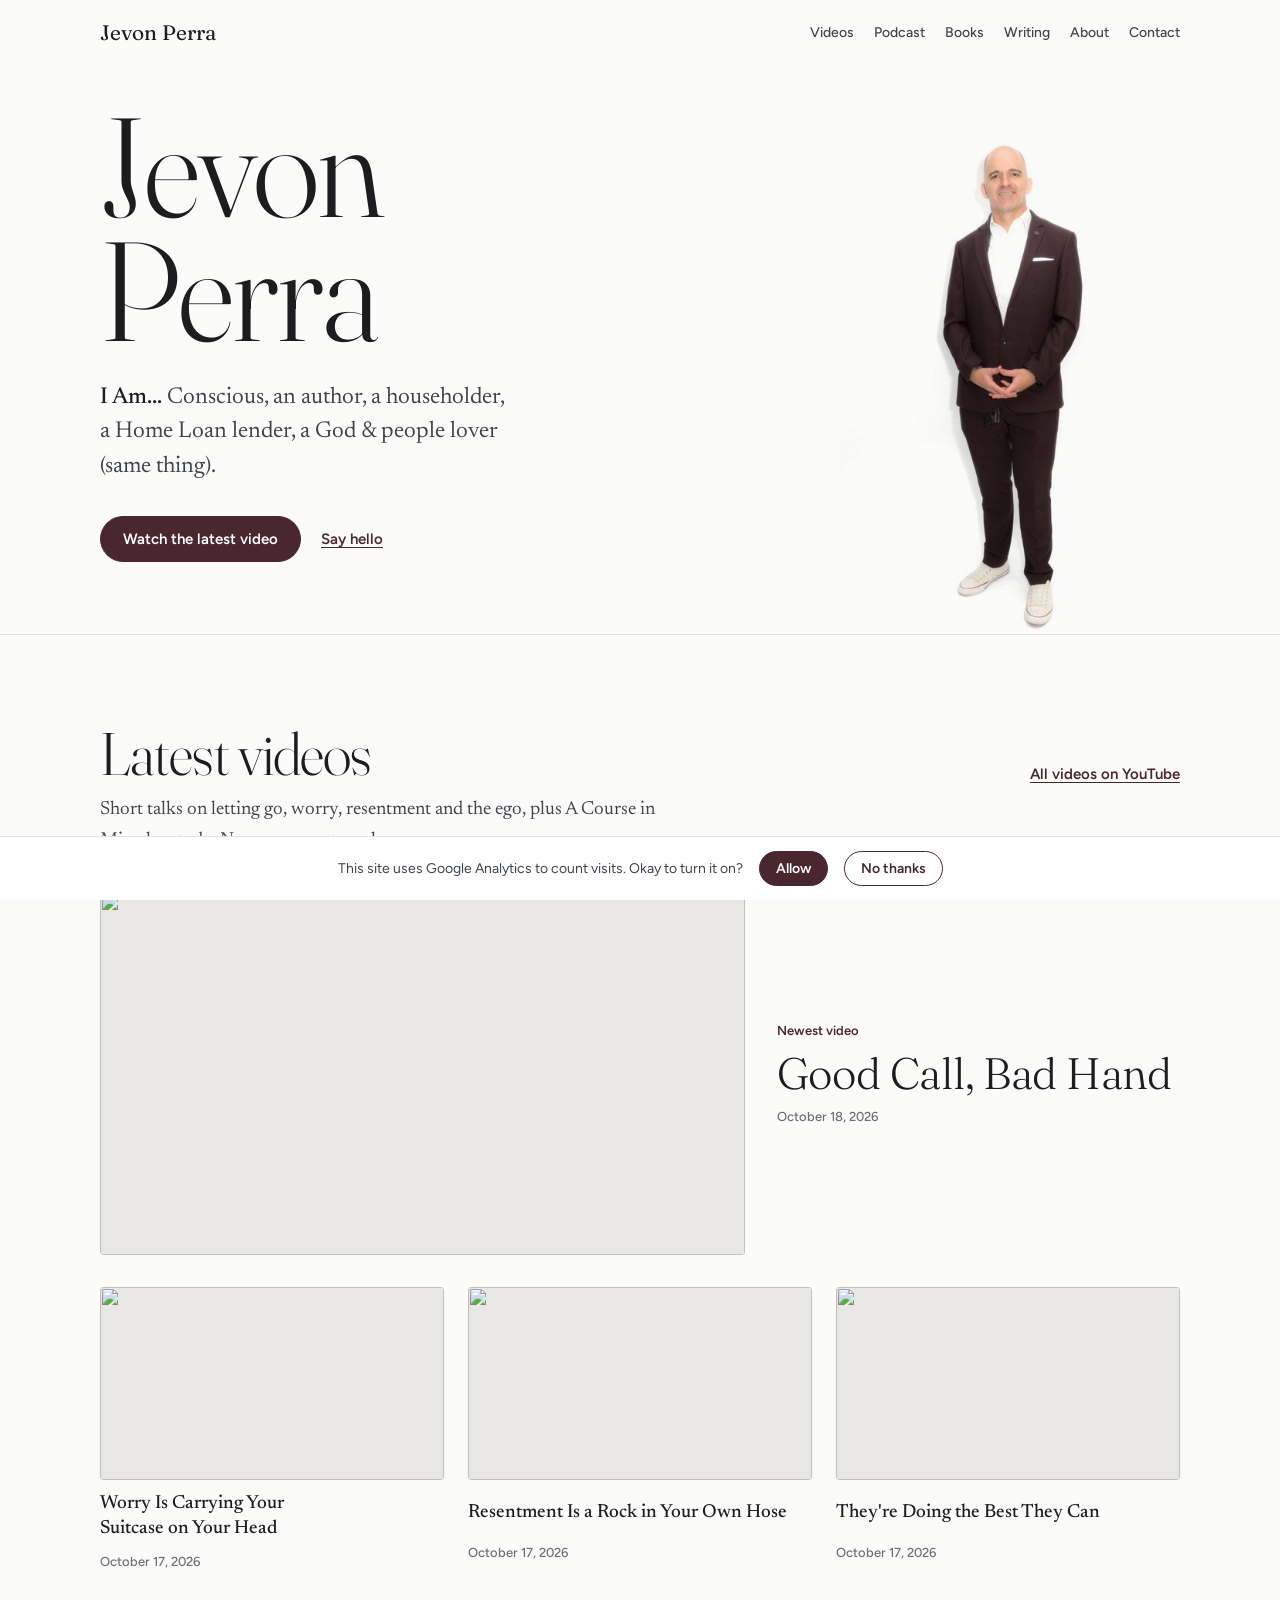
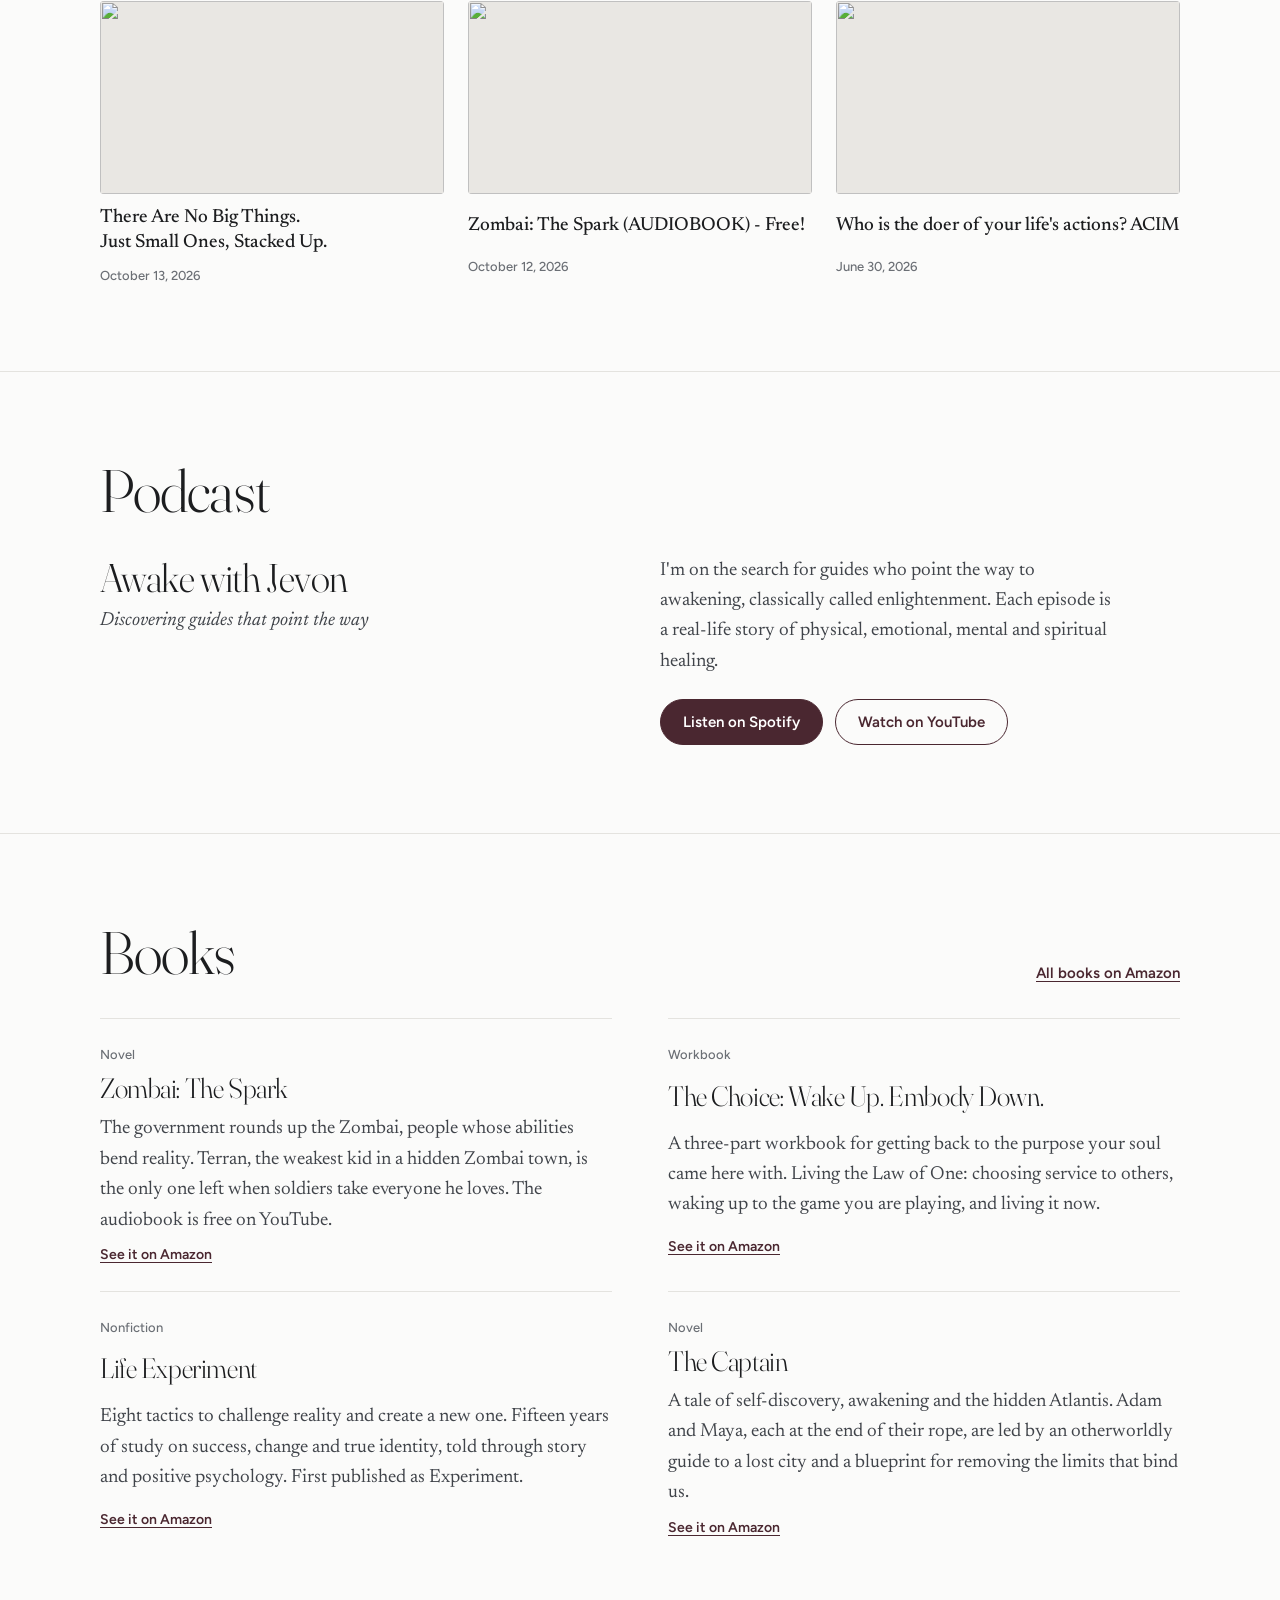
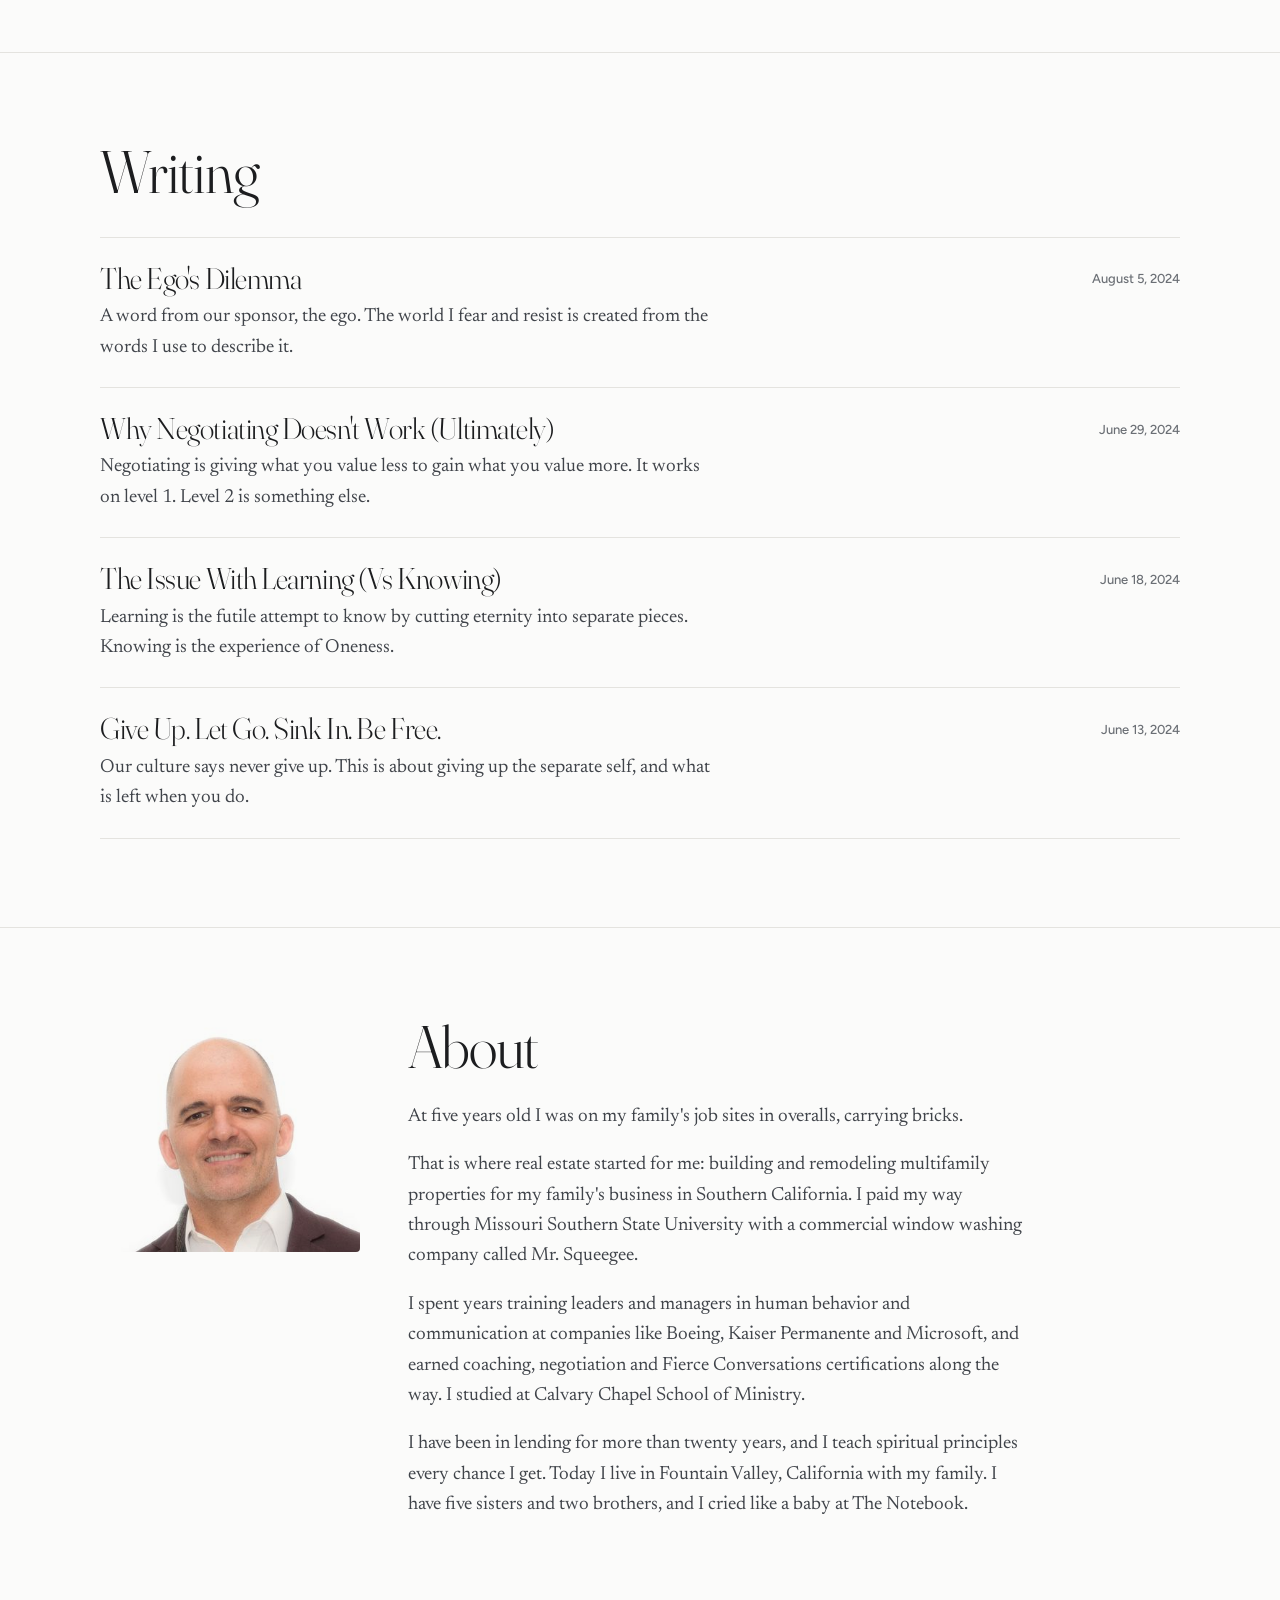
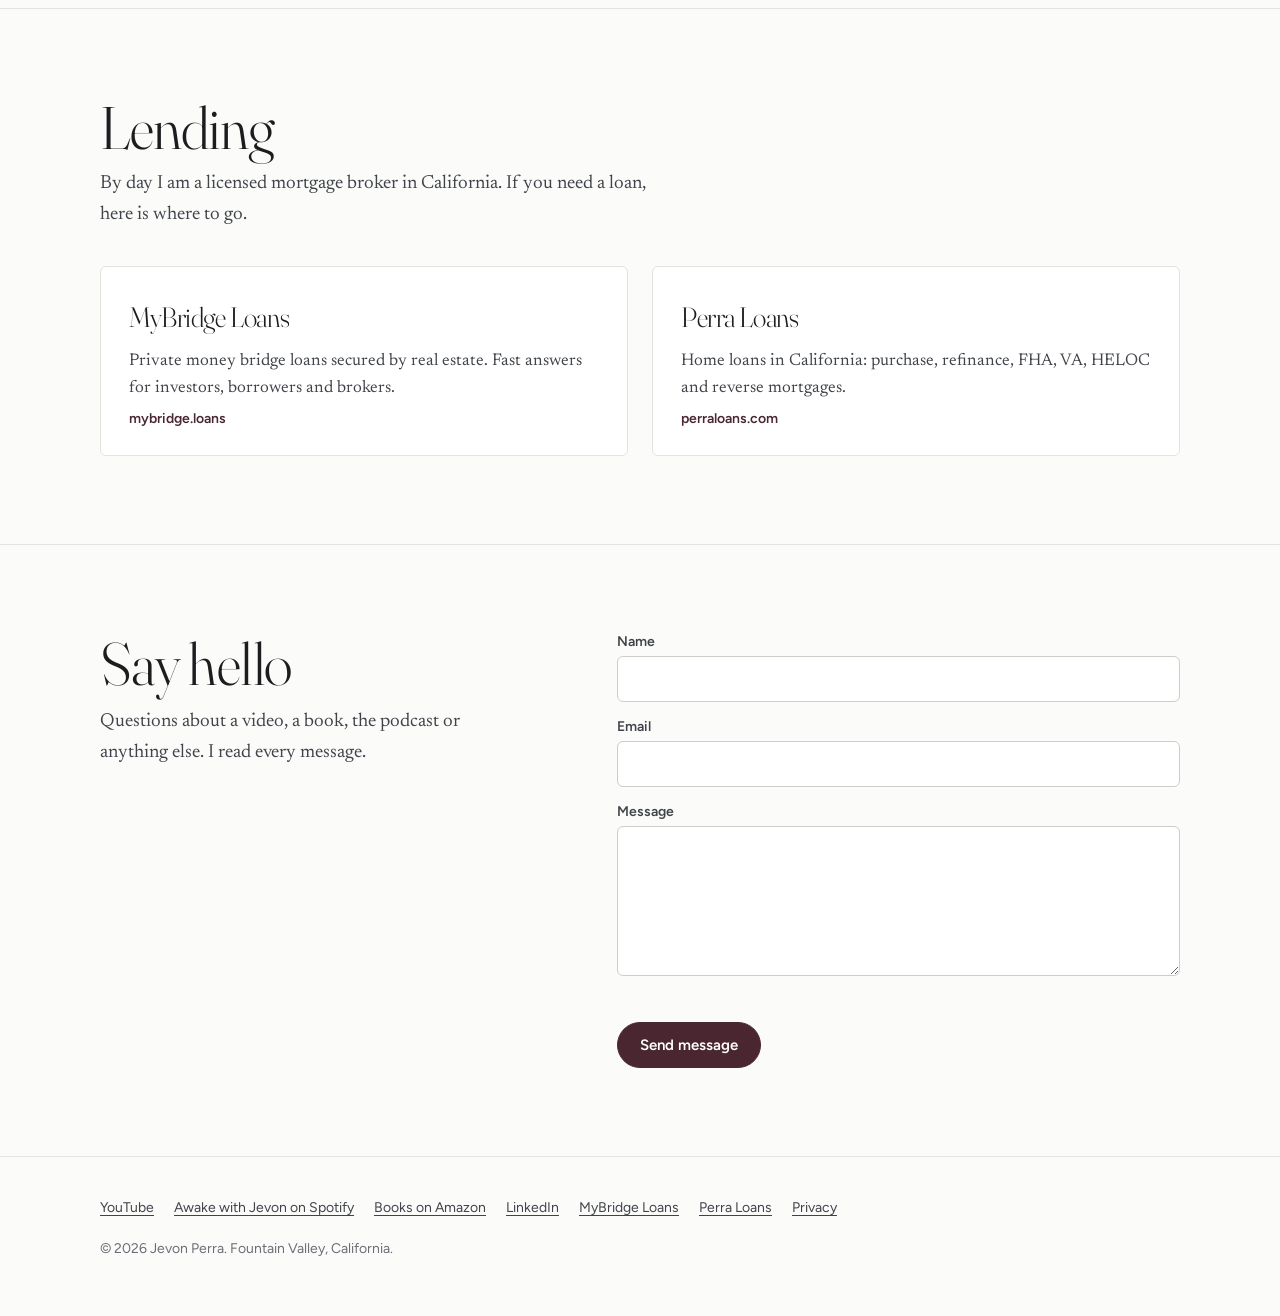
==== index.html @ 510ddf82 "Rebuild jevonperra.com as a static one-page site One page: hero, latest YouTube videos (live via /ap" ====
<!doctype html>
<html lang="en">
<head>
<meta charset="utf-8">
<meta name="viewport" content="width=device-width,initial-scale=1,viewport-fit=cover">
<title>Jevon Perra | Author, Podcast Host, Home Loan Lender</title>
<meta name="description" content="Jevon Perra writes and talks about waking up to who we really are. Videos, the Awake with Jevon podcast, four books, and his work as a home loan lender.">

<link rel="canonical" href="https://jevonperra.com/">
<link rel="icon" href="/favicon.ico" sizes="any">
<link rel="icon" href="/favicon-32.png" type="image/png" sizes="32x32">
<link rel="apple-touch-icon" href="/apple-touch-icon.png">
<meta name="theme-color" content="#fbfbfa">
<meta property="og:type" content="website">
<meta property="og:site_name" content="Jevon Perra">
<meta property="og:title" content="Jevon Perra | Author, Podcast Host, Home Loan Lender">
<meta property="og:description" content="Jevon Perra writes and talks about waking up to who we really are. Videos, the Awake with Jevon podcast, four books, and his work as a home loan lender.">
<meta property="og:url" content="https://jevonperra.com/">
<meta property="og:image" content="https://jevonperra.com/og.jpg">
<meta name="twitter:card" content="summary_large_image">
<link rel="preconnect" href="https://fonts.googleapis.com">
<link rel="preconnect" href="https://fonts.gstatic.com" crossorigin>
<link href="https://fonts.googleapis.com/css2?family=Fraunces:opsz,wght@9..144,300;9..144,400&family=Newsreader:ital,opsz,wght@0,6..72,400;0,6..72,500;1,6..72,400&family=Figtree:wght@500;600&display=swap" rel="stylesheet">
<link rel="stylesheet" href="/styles.css">
<script>
  window.dataLayer = window.dataLayer || [];
  function gtag(){dataLayer.push(arguments);}
  gtag('consent','default',{analytics_storage:'denied',ad_storage:'denied',ad_user_data:'denied',ad_personalization:'denied'});
  gtag('js', new Date());
  gtag('config', 'G-R00K8G8HHX', {anonymize_ip:true});
</script>
<script async src="https://www.googletagmanager.com/gtag/js?id=G-R00K8G8HHX"></script>
<script type="application/ld+json">{"@context": "https://schema.org", "@graph": [{"@type": "WebSite", "@id": "https://jevonperra.com/#site", "url": "https://jevonperra.com/", "name": "Jevon Perra", "publisher": {"@id": "https://jevonperra.com/#jevon"}}, {"@type": "ProfilePage", "@id": "https://jevonperra.com/#page", "url": "https://jevonperra.com/", "name": "Jevon Perra", "mainEntity": {"@id": "https://jevonperra.com/#jevon"}}, {"@type": "Person", "@id": "https://jevonperra.com/#jevon", "name": "Jevon Perra", "url": "https://jevonperra.com/", "image": "https://jevonperra.com/img/jevon-headshot-720.jpg", "description": "Author, host of the Awake with Jevon podcast, and California-licensed mortgage broker. Writes and talks about spiritual awakening, letting go and the ego.", "jobTitle": "Author, podcast host and mortgage broker", "worksFor": {"@type": "Organization", "name": "My Bridge Loans Corporation", "url": "https://mybridge.loans"}, "homeLocation": {"@type": "Place", "name": "Fountain Valley, California"}, "alumniOf": {"@type": "CollegeOrUniversity", "name": "Missouri Southern State University"}, "knowsAbout": ["spiritual awakening", "A Course in Miracles", "the Law of One", "letting go", "coaching", "real estate finance", "bridge loans", "home loans"], "sameAs": ["https://www.youtube.com/@jevonperra", "https://open.spotify.com/show/1TXFYxA3JNvPQcTYseowRd", "https://www.amazon.com/stores/Jevon-Perra/author/B081JSYY28", "https://www.linkedin.com/in/jevonperra/", "https://mybridge.loans/about.html", "https://perraloans.com"]}, {"@type": "PodcastSeries", "@id": "https://jevonperra.com/#podcast", "name": "Awake With Jevon: Discovering Guides That Point The Way", "url": "https://open.spotify.com/show/1TXFYxA3JNvPQcTYseowRd", "author": {"@id": "https://jevonperra.com/#jevon"}}, {"@type": "Book", "name": "Zombai: The Spark", "url": "https://www.amazon.com/dp/B0H8CGZXJ1", "author": {"@id": "https://jevonperra.com/#jevon"}}, {"@type": "Book", "name": "The Choice: Wake Up. Embody Down.", "url": "https://www.amazon.com/dp/B09MNZ5DJN", "author": {"@id": "https://jevonperra.com/#jevon"}}, {"@type": "Book", "name": "Life Experiment", "url": "https://www.amazon.com/dp/B083XKCTSR", "author": {"@id": "https://jevonperra.com/#jevon"}}, {"@type": "Book", "name": "The Captain", "url": "https://www.amazon.com/dp/B07ZRPS9VN", "author": {"@id": "https://jevonperra.com/#jevon"}}]}</script>
</head>
<body>
<header class="top" id="top">
  <div class="wrap">
    <a class="brand" href="/">Jevon Perra</a>
    <nav class="nav" aria-label="Sections">
      <a href="#videos">Videos</a><a href="#podcast">Podcast</a><a href="#books">Books</a><a href="#writing">Writing</a><a href="#about">About</a><a href="#contact">Contact</a>
    </nav>
  </div>
</header>
<main>
<section class="hero" aria-labelledby="name">
  <div class="wrap">
    <div class="hero-txt">
      <h1 id="name">Jevon<br>Perra</h1>
      <p class="iam"><strong>I Am...</strong> Conscious, an author, a householder, a Home Loan lender, a God &amp; people lover (same thing).</p>
      <div class="hero-cta">
        <a class="btn" href="#videos">Watch the latest video</a>
        <a class="textlink" href="#contact">Say hello</a>
      </div>
    </div>
    <div class="hero-photo">
      <img src="/img/jevon-full-440.jpg" srcset="/img/jevon-full-440.jpg 440w, /img/jevon-full-880.jpg 880w" sizes="(max-width:860px) 260px, 340px" width="440" height="659" alt="Jevon Perra standing in a dark suit and white sneakers" fetchpriority="high">
    </div>
  </div>
</section>

<section class="block" id="videos" aria-labelledby="videos-h">
  <div class="wrap">
    <div class="sec-head"><h2 id="videos-h">Latest videos</h2><a class="textlink" href="https://www.youtube.com/@jevonperra">All videos on YouTube</a>
      <p>Short talks on letting go, worry, resentment and the ego, plus A Course in Miracles study. New ones most weeks.</p></div>
    <div class="videos" id="video-list" data-channel="UCdS8jJ4EHFMjJmnh-S2mOag"><a class="video first" href="https://www.youtube.com/watch?v=vz1JToC9MCw"><div class="thumb"><img src="https://i.ytimg.com/vi/vz1JToC9MCw/hqdefault.jpg" alt="" loading="lazy" width="480" height="360"></div><div class="meta"><span class="label">Newest video</span><h3>Good Call, Bad Hand</h3><time datetime="2026-10-18">October 18, 2026</time></div></a><a class="video" href="https://www.youtube.com/watch?v=5WPIROZ3oNI"><div class="thumb"><img src="https://i.ytimg.com/vi/5WPIROZ3oNI/hqdefault.jpg" alt="" loading="lazy" width="480" height="360"></div><h3>Worry Is Carrying Your Suitcase on Your Head</h3><time datetime="2026-10-17">October 17, 2026</time></a><a class="video" href="https://www.youtube.com/watch?v=crK0d66ZFyg"><div class="thumb"><img src="https://i.ytimg.com/vi/crK0d66ZFyg/hqdefault.jpg" alt="" loading="lazy" width="480" height="360"></div><h3>Resentment Is a Rock in Your Own Hose</h3><time datetime="2026-10-17">October 17, 2026</time></a><a class="video" href="https://www.youtube.com/watch?v=e_Ico6B0Zfw"><div class="thumb"><img src="https://i.ytimg.com/vi/e_Ico6B0Zfw/hqdefault.jpg" alt="" loading="lazy" width="480" height="360"></div><h3>They&#x27;re Doing the Best They Can</h3><time datetime="2026-10-17">October 17, 2026</time></a><a class="video" href="https://www.youtube.com/watch?v=nPu1fvpAteE"><div class="thumb"><img src="https://i.ytimg.com/vi/nPu1fvpAteE/hqdefault.jpg" alt="" loading="lazy" width="480" height="360"></div><h3>There Are No Big Things. Just Small Ones, Stacked Up.</h3><time datetime="2026-10-13">October 13, 2026</time></a><a class="video" href="https://www.youtube.com/watch?v=DBi0ilft4QM"><div class="thumb"><img src="https://i.ytimg.com/vi/DBi0ilft4QM/hqdefault.jpg" alt="" loading="lazy" width="480" height="360"></div><h3>Zombai: The Spark (AUDIOBOOK) - Free!</h3><time datetime="2026-10-12">October 12, 2026</time></a><a class="video" href="https://www.youtube.com/watch?v=W0qZhF9NITc"><div class="thumb"><img src="https://i.ytimg.com/vi/W0qZhF9NITc/hqdefault.jpg" alt="" loading="lazy" width="480" height="360"></div><h3>Who is the doer of your life&#x27;s actions? ACIM</h3><time datetime="2026-06-30">June 30, 2026</time></a></div>
  </div>
</section>

<section class="block" id="podcast" aria-labelledby="podcast-h">
  <div class="wrap">
    <div class="sec-head"><h2 id="podcast-h">Podcast</h2></div>
    <div class="pod">
      <div><h3>Awake with Jevon</h3><p class="sub">Discovering guides that point the way</p></div>
      <div style="display:grid;gap:18px">
        <p class="desc">I'm on the search for guides who point the way to awakening, classically called enlightenment. Each episode is a real-life story of physical, emotional, mental and spiritual healing.</p>
        <div class="links"><a class="btn" href="https://open.spotify.com/show/1TXFYxA3JNvPQcTYseowRd">Listen on Spotify</a><a class="btn ghost" href="https://www.youtube.com/@jevonperra">Watch on YouTube</a></div>
      </div>
    </div>
  </div>
</section>

<section class="block" id="books" aria-labelledby="books-h">
  <div class="wrap">
    <div class="sec-head"><h2 id="books-h">Books</h2><a class="textlink" href="https://www.amazon.com/stores/Jevon-Perra/author/B081JSYY28/allbooks">All books on Amazon</a></div>
    <div class="books"><article class="book"><span class="kind">Novel</span><h3>Zombai: The Spark</h3><p>The government rounds up the Zombai, people whose abilities bend reality. Terran, the weakest kid in a hidden Zombai town, is the only one left when soldiers take everyone he loves. The audiobook is free on YouTube.</p><a href="https://www.amazon.com/dp/B0H8CGZXJ1">See it on Amazon</a></article><article class="book"><span class="kind">Workbook</span><h3>The Choice: Wake Up. Embody Down.</h3><p>A three-part workbook for getting back to the purpose your soul came here with. Living the Law of One: choosing service to others, waking up to the game you are playing, and living it now.</p><a href="https://www.amazon.com/dp/B09MNZ5DJN">See it on Amazon</a></article><article class="book"><span class="kind">Nonfiction</span><h3>Life Experiment</h3><p>Eight tactics to challenge reality and create a new one. Fifteen years of study on success, change and true identity, told through story and positive psychology. First published as Experiment.</p><a href="https://www.amazon.com/dp/B083XKCTSR">See it on Amazon</a></article><article class="book"><span class="kind">Novel</span><h3>The Captain</h3><p>A tale of self-discovery, awakening and the hidden Atlantis. Adam and Maya, each at the end of their rope, are led by an otherworldly guide to a lost city and a blueprint for removing the limits that bind us.</p><a href="https://www.amazon.com/dp/B07ZRPS9VN">See it on Amazon</a></article></div>
  </div>
</section>

<section class="block" id="writing" aria-labelledby="writing-h">
  <div class="wrap">
    <div class="sec-head"><h2 id="writing-h">Writing</h2></div>
    <div class="essays"><a class="essay" href="/the-egos-dilemma/"><h3>The Ego&#x27;s Dilemma</h3><time datetime="2024-08-05">August 5, 2024</time><p>A word from our sponsor, the ego. The world I fear and resist is created from the words I use to describe it.</p></a><a class="essay" href="/why-negotiating-doesnt-work-ultimately/"><h3>Why Negotiating Doesn&#x27;t Work (Ultimately)</h3><time datetime="2024-06-29">June 29, 2024</time><p>Negotiating is giving what you value less to gain what you value more. It works on level 1. Level 2 is something else.</p></a><a class="essay" href="/the-issue-with-learning-vs-knowing/"><h3>The Issue With Learning (Vs Knowing)</h3><time datetime="2024-06-18">June 18, 2024</time><p>Learning is the futile attempt to know by cutting eternity into separate pieces. Knowing is the experience of Oneness.</p></a><a class="essay" href="/give-up-let-go-sink-in-be-free/"><h3>Give Up. Let Go. Sink In. Be Free.</h3><time datetime="2024-06-13">June 13, 2024</time><p>Our culture says never give up. This is about giving up the separate self, and what is left when you do.</p></a></div>
  </div>
</section>

<section class="block" id="about" aria-labelledby="about-h">
  <div class="wrap about">
    <img src="/img/jevon-headshot-360.jpg" srcset="/img/jevon-headshot-360.jpg 360w, /img/jevon-headshot-720.jpg 720w" sizes="260px" width="360" height="327" alt="Jevon Perra headshot" loading="lazy">
    <div class="copy">
      <h2 id="about-h" style="font-size:clamp(38px,5vw,60px);line-height:1;margin-bottom:8px">About</h2>
      <p>At five years old I was on my family's job sites in overalls, carrying bricks.</p>
      <p>That is where real estate started for me: building and remodeling multifamily properties for my family's business in Southern California. I paid my way through Missouri Southern State University with a commercial window washing company called Mr. Squeegee.</p>
      <p>I spent years training leaders and managers in human behavior and communication at companies like Boeing, Kaiser Permanente and Microsoft, and earned coaching, negotiation and Fierce Conversations certifications along the way. I studied at Calvary Chapel School of Ministry.</p>
      <p>I have been in lending for more than twenty years, and I teach spiritual principles every chance I get. Today I live in Fountain Valley, California with my family. I have five sisters and two brothers, and I cried like a baby at The Notebook.</p>
    </div>
  </div>
</section>

<section class="block" id="lending" aria-labelledby="lending-h">
  <div class="wrap">
    <div class="sec-head"><h2 id="lending-h">Lending</h2><p>By day I am a licensed mortgage broker in California. If you need a loan, here is where to go.</p></div>
    <div class="lend">
      <a href="https://mybridge.loans"><h3>MyBridge Loans</h3><p>Private money bridge loans secured by real estate. Fast answers for investors, borrowers and brokers.</p><span>mybridge.loans</span></a>
      <a href="https://perraloans.com"><h3>Perra Loans</h3><p>Home loans in California: purchase, refinance, FHA, VA, HELOC and reverse mortgages.</p><span>perraloans.com</span></a>
    </div>
  </div>
</section>

<section class="block" id="contact" aria-labelledby="contact-h">
  <div class="wrap contact">
    <div class="copy"><h2 id="contact-h" style="font-size:clamp(38px,5vw,60px);line-height:1">Say hello</h2>
      <p>Questions about a video, a book, the podcast or anything else. I read every message.</p></div>
    <form id="contact-form" novalidate>
      <label for="c-name">Name<input id="c-name" name="name" autocomplete="name" required></label>
      <label for="c-email">Email<input id="c-email" name="email" type="email" autocomplete="email" required></label>
      <label for="c-msg">Message<textarea id="c-msg" name="message" required></textarea></label>
      <div class="hp" aria-hidden="true"><label for="c-bot">Leave this empty<input id="c-bot" name="botcheck" tabindex="-1" autocomplete="off"></label></div>
      <p class="form-error" id="form-error" role="alert"></p>
      <div><button class="btn" type="submit">Send message</button></div>
    </form>
  </div>
</section>
</main>
<footer class="foot">
  <div class="wrap">
    <nav aria-label="Elsewhere">
      <a href="https://www.youtube.com/@jevonperra" rel="me">YouTube</a><a href="https://open.spotify.com/show/1TXFYxA3JNvPQcTYseowRd" rel="me">Awake with Jevon on Spotify</a><a href="https://www.amazon.com/stores/Jevon-Perra/author/B081JSYY28/allbooks" rel="me">Books on Amazon</a><a href="https://www.linkedin.com/in/jevonperra/" rel="me">LinkedIn</a><a href="https://mybridge.loans">MyBridge Loans</a><a href="https://perraloans.com">Perra Loans</a><a href="/privacy.html">Privacy</a>
    </nav>
    <p>&copy; 2026 Jevon Perra. Fountain Valley, California.</p>
  </div>
</footer>
<div class="consent" id="consent" hidden>
  <span>This site uses Google Analytics to count visits. Okay to turn it on?</span>
  <button class="btn" type="button" id="consent-yes">Allow</button>
  <button class="btn ghost" type="button" id="consent-no">No thanks</button>
</div>
<script src="/main.js" defer></script>
</body>
</html>
---- styles.css ----
/* jevonperra.com — "Open white": the full-length photo sits on the same white it was shot on.
   One light serif for display, a reading serif for text, a plain sans for controls. */
:root{
  --paper:#fbfbfa;
  --ink:#1c1d1f;
  --ink-2:#40444a;
  --muted:#6b6f75;
  --line:#e4e3df;
  --wine:#4a2730;
  --wine-soft:#f3ecee;
  --display:"Fraunces", Georgia, "Times New Roman", serif;
  --text:"Newsreader", Georgia, "Times New Roman", serif;
  --ui:"Figtree", system-ui, -apple-system, "Segoe UI", sans-serif;
  color-scheme:light;
}
*{box-sizing:border-box}
html{scroll-behavior:smooth;-webkit-text-size-adjust:100%}
@media (prefers-reduced-motion:reduce){html{scroll-behavior:auto}}
body{margin:0;background:var(--paper);color:var(--ink);font:400 19px/1.6 var(--text)}
img{max-width:100%;height:auto;display:block}
a{color:var(--wine);text-underline-offset:3px;text-decoration-thickness:1px}
a:hover{text-decoration-thickness:2px}
:focus-visible{outline:2px solid var(--wine);outline-offset:3px;border-radius:2px}
h1,h2,h3{font-family:var(--display);font-weight:300;letter-spacing:-.015em;text-wrap:balance;margin:0;font-variation-settings:"opsz" 144}
p{margin:0}
.wrap{max-width:1120px;margin:0 auto;padding-left:max(20px,env(safe-area-inset-left,0px));padding-right:max(20px,env(safe-area-inset-right,0px))}
.narrow{max-width:720px}

/* header */
.top{position:sticky;top:0;z-index:20;background:color-mix(in srgb,var(--paper) 92%,transparent);backdrop-filter:saturate(1.2) blur(8px);-webkit-backdrop-filter:blur(8px);border-bottom:1px solid transparent}
.top.scrolled{border-bottom-color:var(--line)}
.top .wrap{display:flex;align-items:center;justify-content:space-between;gap:16px;min-height:64px}
.brand{font:400 21px var(--display);color:var(--ink);text-decoration:none;white-space:nowrap}
.nav{display:flex;gap:4px 20px;flex-wrap:wrap;justify-content:flex-end;font:500 14px var(--ui)}
.nav a{color:var(--ink-2);text-decoration:none;padding:6px 0}
.nav a:hover{color:var(--wine)}

/* hero */
.hero .wrap{display:grid;grid-template-columns:minmax(0,1fr) 340px;gap:40px;align-items:end;padding-block:40px 0}
.hero-txt{padding-bottom:72px}
.hero h1{font-size:clamp(64px,11vw,148px);line-height:.88}
.iam{margin-top:28px;max-width:32ch;font-size:clamp(20px,2.2vw,23px);line-height:1.5;color:var(--ink-2)}
.iam strong{font-weight:500;color:var(--ink)}
.hero-cta{display:flex;flex-wrap:wrap;gap:12px 20px;align-items:center;margin-top:32px}
.btn{display:inline-flex;align-items:center;gap:8px;font:600 15px var(--ui);text-decoration:none;padding:13px 22px;border-radius:999px;background:var(--wine);color:#fff;border:1px solid var(--wine);cursor:pointer}
.btn:hover{background:#3a1e26}
.btn.ghost{background:transparent;color:var(--wine)}
.btn.ghost:hover{background:var(--wine-soft)}
.textlink{font:600 15px var(--ui)}
.hero-photo{align-self:end}
.hero-photo img{width:100%;height:auto;mix-blend-mode:multiply}

/* sections */
section.block{padding-block:88px;border-top:1px solid var(--line)}
.sec-head{display:grid;grid-template-columns:minmax(0,1fr) auto;gap:12px 24px;align-items:end;margin-bottom:36px}
.sec-head h2{font-size:clamp(38px,5vw,60px);line-height:1}
.sec-head p{grid-column:1/-1;max-width:58ch;color:var(--ink-2)}
.sec-head .textlink{white-space:nowrap}

/* videos */
.videos{display:grid;grid-template-columns:repeat(3,minmax(0,1fr));gap:32px 24px}
.video{display:grid;gap:12px;text-decoration:none;color:var(--ink);min-width:0}
.video .thumb{aspect-ratio:16/9;max-width:100%;border-radius:4px;overflow:hidden;background:#e9e7e3}
.video .thumb img{width:100%;height:100%;object-fit:cover}
.video h3{font:500 19px/1.3 var(--text);letter-spacing:0}
.video time{font:500 13px var(--ui);color:var(--muted)}
.video:hover h3{color:var(--wine)}
.video.first{grid-column:1/-1;grid-template-columns:minmax(0,1.6fr) minmax(0,1fr);gap:32px;align-items:center}
.video.first h3{font:300 clamp(30px,3.6vw,44px)/1.08 var(--display);letter-spacing:-.01em}
.video.first .meta{display:grid;gap:12px}
.video.first .label{font:600 13px var(--ui);color:var(--wine)}

/* podcast */
.pod{display:grid;grid-template-columns:minmax(0,1fr) minmax(0,1fr);gap:40px;align-items:start}
.pod h3{font-size:clamp(30px,3.4vw,40px);line-height:1.1}
.pod .sub{margin-top:6px;font-style:italic;color:var(--ink-2)}
.pod p.desc{color:var(--ink-2);max-width:46ch}
.pod .links{display:flex;flex-wrap:wrap;gap:12px;margin-top:4px}

/* books */
.books{display:grid;grid-template-columns:repeat(2,minmax(0,1fr));gap:0 56px}
.book{padding-block:28px;border-top:1px solid var(--line);display:grid;gap:10px;min-width:0}
.book h3{font-size:28px;line-height:1.15}
.book .kind{font:500 13px var(--ui);color:var(--muted)}
.book p{color:var(--ink-2)}
.book a{font:600 14px var(--ui)}

/* writing */
.essays{display:grid;gap:0;border-bottom:1px solid var(--line)}
.essay{display:grid;grid-template-columns:minmax(0,1fr) auto;gap:6px 24px;padding-block:24px;border-top:1px solid var(--line);text-decoration:none;color:var(--ink)}
.essay h3{font-size:clamp(24px,2.6vw,30px);line-height:1.15}
.essay p{grid-column:1;color:var(--ink-2);max-width:62ch}
.essay time{grid-column:2;grid-row:1;font:500 13px var(--ui);color:var(--muted);white-space:nowrap;align-self:center}
.essay:hover h3{color:var(--wine)}

/* about */
.about{display:grid;grid-template-columns:260px minmax(0,1fr);gap:48px;align-items:start}
.about img{border-radius:4px;mix-blend-mode:multiply}
.about .copy{display:grid;gap:18px;max-width:62ch}
.about .copy p{color:var(--ink-2)}
.about .copy p:first-child{font-size:22px;color:var(--ink)}

/* lending */
.lend{display:grid;grid-template-columns:repeat(2,minmax(0,1fr));gap:24px}
.lend a{display:grid;gap:8px;padding:28px;border:1px solid var(--line);border-radius:6px;text-decoration:none;color:var(--ink);background:#fff}
.lend a:hover{border-color:var(--wine)}
.lend h3{font-size:28px}
.lend p{color:var(--ink-2);font-size:17px}
.lend span{font:600 14px var(--ui);color:var(--wine)}

/* contact */
.contact{display:grid;grid-template-columns:minmax(0,1fr) minmax(0,1.2fr);gap:48px;align-items:start}
.contact .copy p{color:var(--ink-2);max-width:40ch;margin-top:14px}
form{display:grid;gap:16px}
label{display:grid;gap:6px;font:600 14px var(--ui);color:var(--ink-2)}
input,textarea{font:400 17px var(--ui);color:var(--ink);background:#fff;border:1px solid #cfcdc8;border-radius:6px;padding:12px 14px;width:100%}
textarea{min-height:150px;resize:vertical}
input:focus,textarea:focus{outline:2px solid var(--wine);outline-offset:0;border-color:var(--wine)}
.hp{position:absolute;left:-9999px;width:1px;height:1px;overflow:hidden}
.form-error{font:500 14px var(--ui);color:#a3242f;min-height:1em}
.form-out{display:grid;gap:10px;font:400 15px var(--ui);color:var(--ink-2)}
.form-out pre{white-space:pre-wrap;background:#fff;border:1px solid var(--line);padding:12px;border-radius:6px;font:400 14px/1.5 var(--ui)}

/* footer */
.foot{border-top:1px solid var(--line);padding-block:40px 56px;font:400 14px/1.6 var(--ui);color:var(--muted)}
.foot .wrap{display:grid;gap:18px}
.foot nav{display:flex;flex-wrap:wrap;gap:8px 20px}
.foot a{color:var(--ink-2)}

/* article pages */
.article{padding-block:56px 96px}
.article .back{font:600 14px var(--ui)}
.article h1{font-size:clamp(40px,6vw,68px);line-height:1.02;margin:24px 0 12px}
.article .date{font:500 14px var(--ui);color:var(--muted);margin-bottom:40px}
.article .body{display:grid;gap:1.1em;font-size:20px;line-height:1.7}
.article .body h2{font-size:30px;margin-top:.8em}
.article .body blockquote{margin:0;padding-left:20px;border-left:2px solid var(--wine);font-style:italic}
.article .body ul,.article .body ol{margin:0;padding-left:1.2em}
.article .end{margin-top:56px;padding-top:28px;border-top:1px solid var(--line);display:grid;gap:12px}

/* consent */
.consent{position:fixed;left:0;right:0;bottom:0;z-index:30;background:#fff;border-top:1px solid var(--line);padding:14px max(20px,env(safe-area-inset-right,0px)) calc(14px + env(safe-area-inset-bottom,0px)) max(20px,env(safe-area-inset-left,0px));display:flex;flex-wrap:wrap;gap:10px 16px;align-items:center;justify-content:center;font:400 14px var(--ui);color:var(--ink-2)}
.consent[hidden]{display:none}
.consent .btn{padding:8px 16px;font-size:14px}

@media (max-width:860px){
  .hero .wrap{grid-template-columns:1fr;gap:8px}
  .hero-txt{padding-bottom:16px}
  .hero-photo{max-width:260px;justify-self:center}
  .videos{grid-template-columns:repeat(2,minmax(0,1fr))}
  .video.first{grid-template-columns:1fr;gap:14px}
  .pod,.contact,.about{grid-template-columns:1fr;gap:28px}
  .about img{max-width:220px}
  .books{grid-template-columns:1fr}
  section.block{padding-block:64px}
}
@media (max-width:560px){
  body{font-size:18px}
  .top .wrap{flex-direction:column;align-items:flex-start;gap:0;padding-block:10px}
  .nav{justify-content:flex-start;gap:2px 16px}
  .videos{grid-template-columns:1fr}
  .video:nth-child(n+5){display:none}
  .lend{grid-template-columns:1fr}
  .sec-head{grid-template-columns:1fr}
  .essay{grid-template-columns:1fr}.essay time{grid-column:1;grid-row:auto}
}
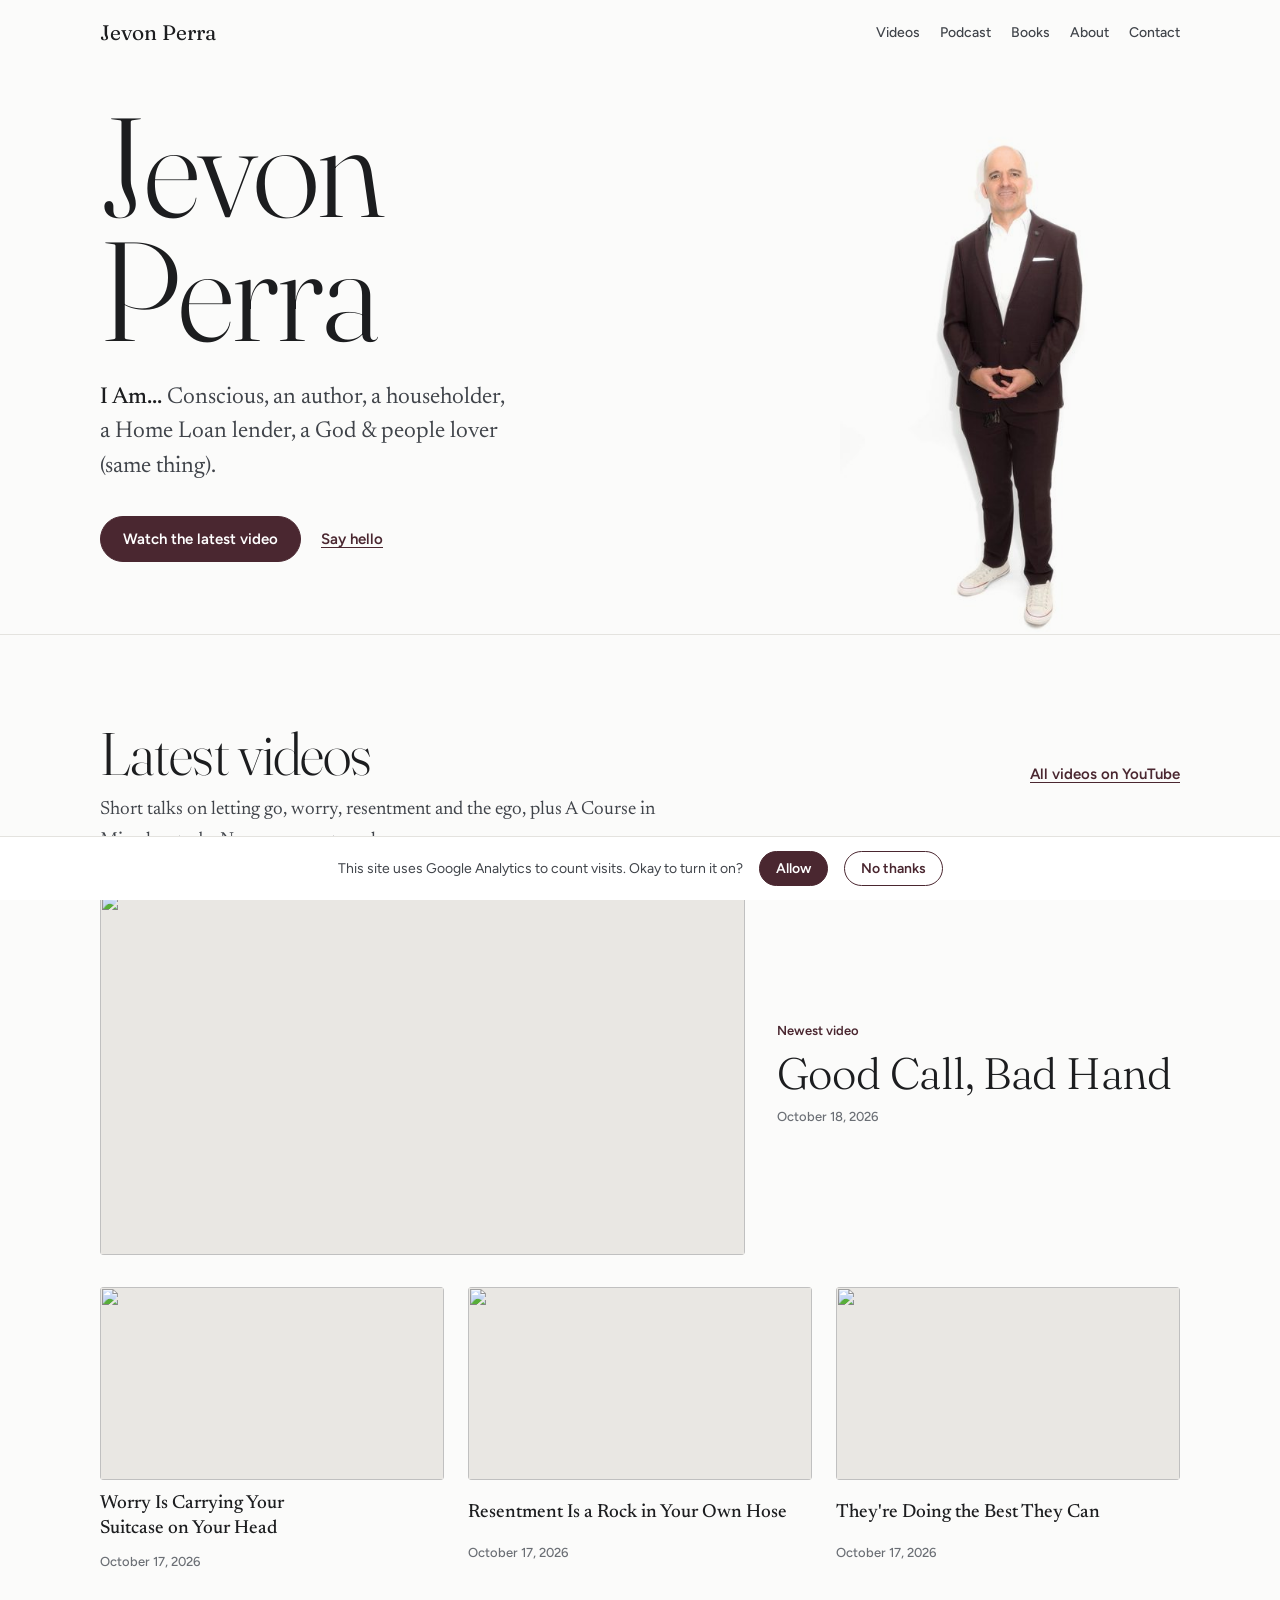
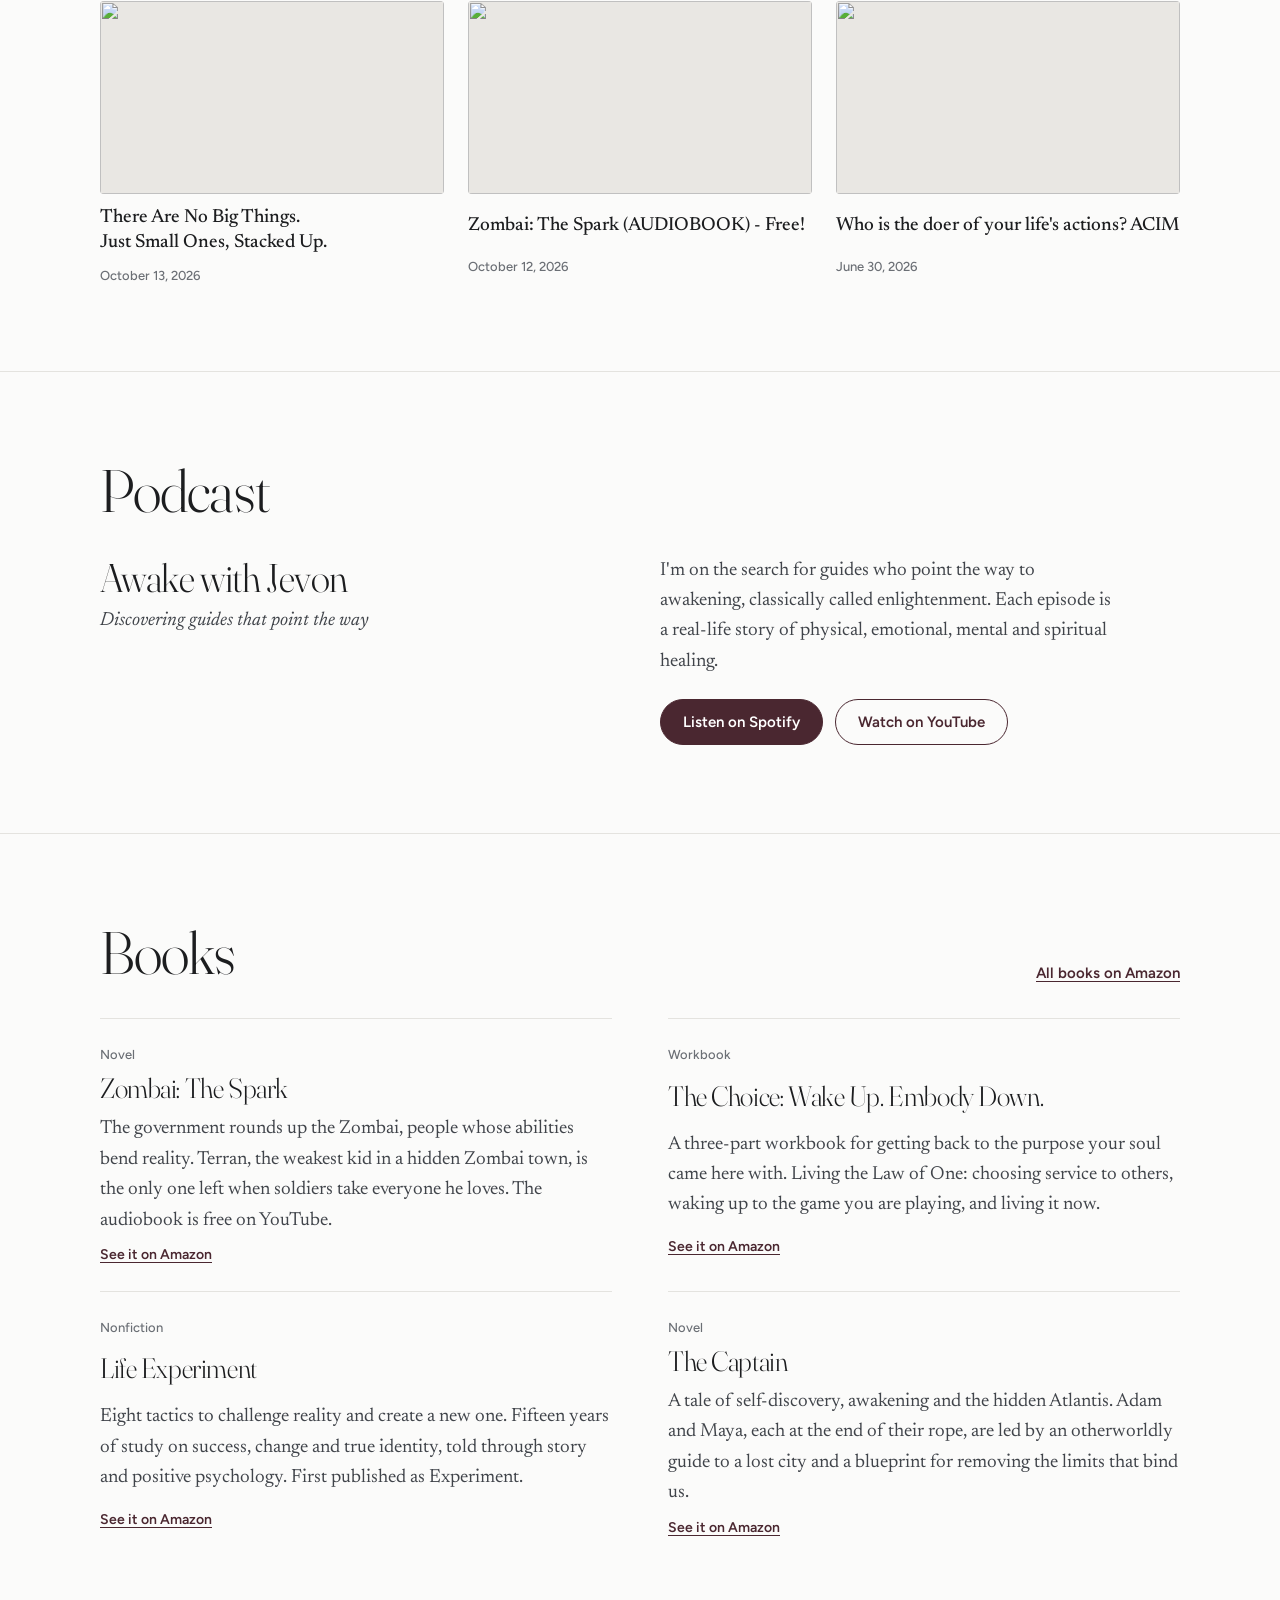
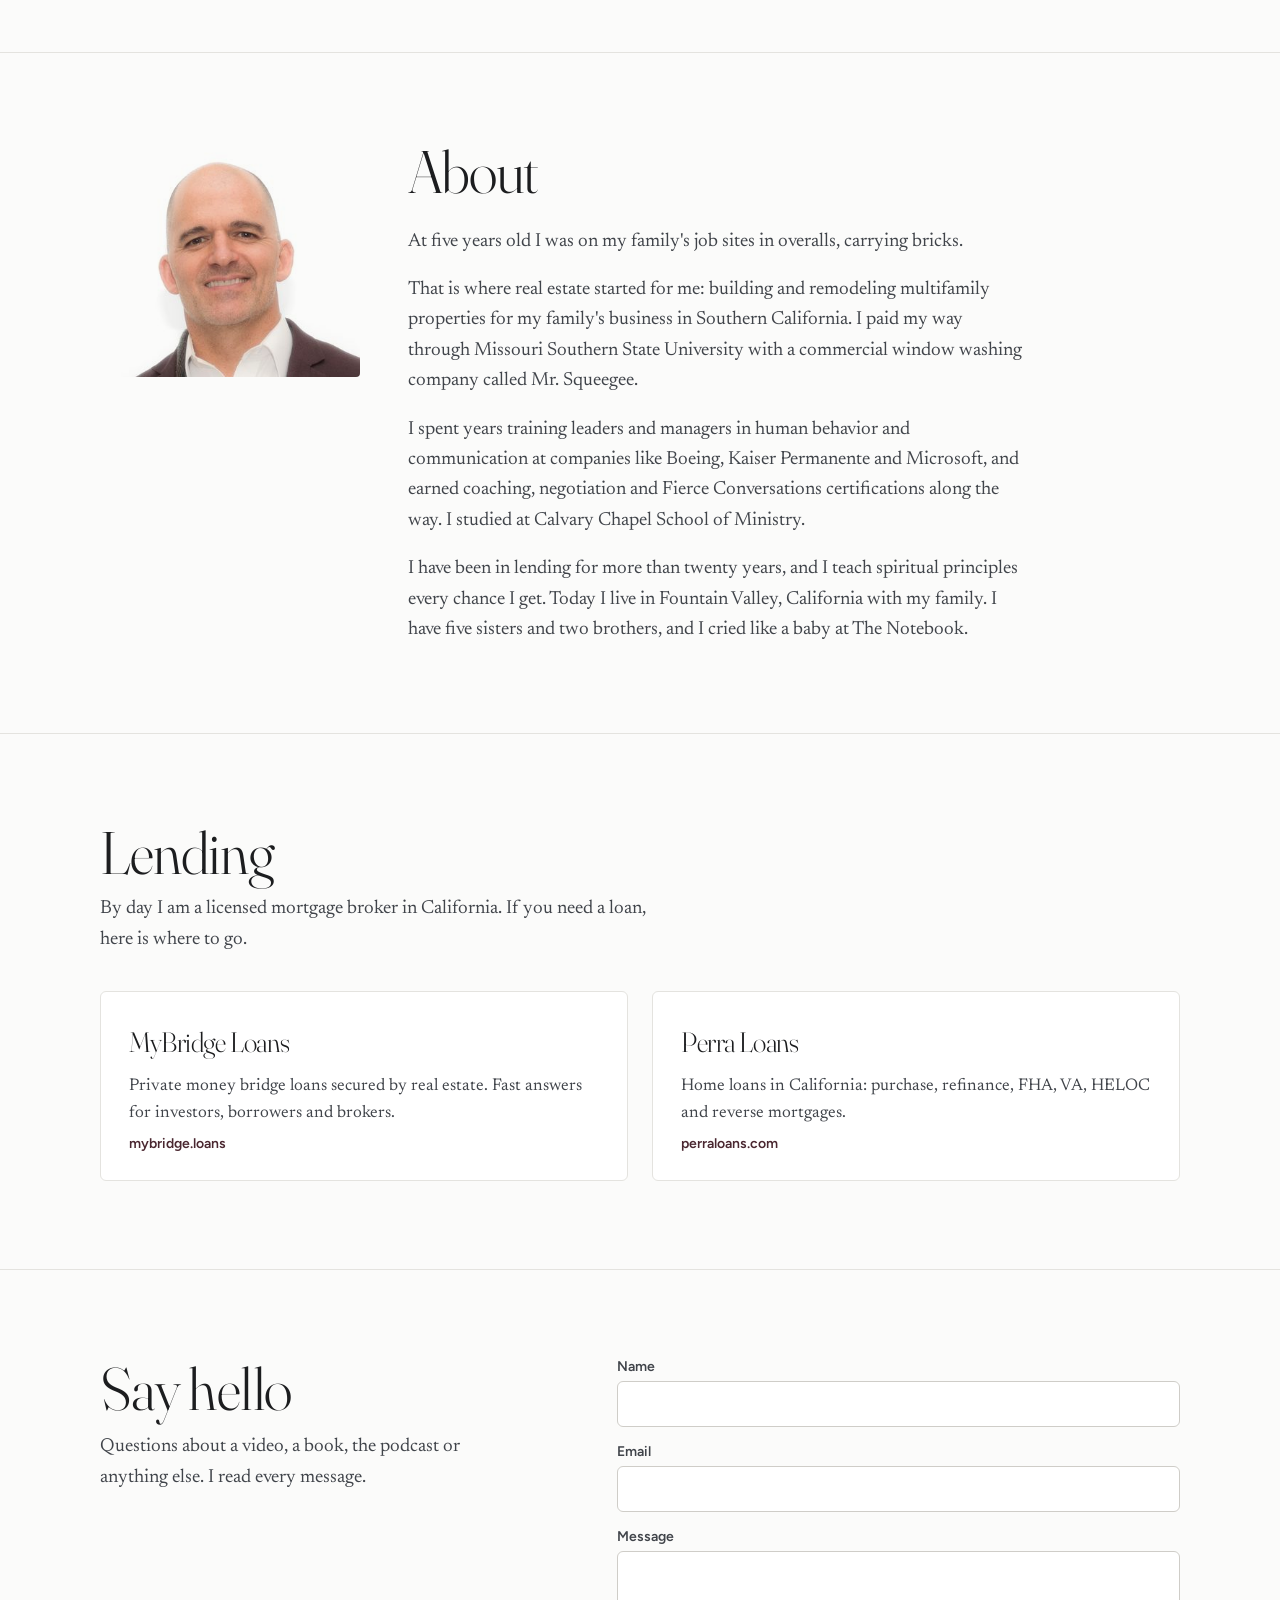
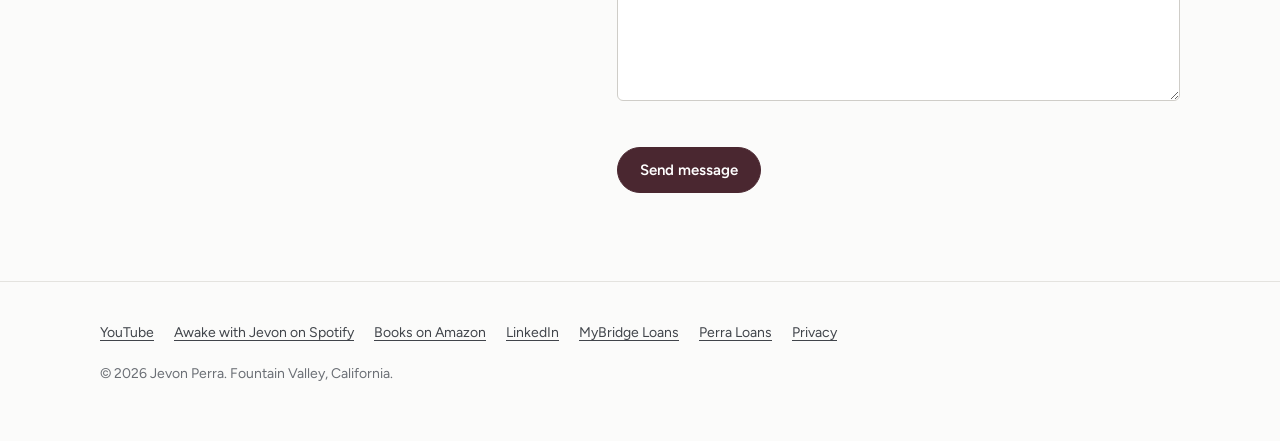
==== commit 9d7a8a23: "Remove writing section and essay pages Essay URLs now redirect to the home page.  Co-Authored-By: Cl" ====
--- a/index.html
+++ b/index.html
@@ -37,7 +37,7 @@
   <div class="wrap">
     <a class="brand" href="/">Jevon Perra</a>
     <nav class="nav" aria-label="Sections">
-      <a href="#videos">Videos</a><a href="#podcast">Podcast</a><a href="#books">Books</a><a href="#writing">Writing</a><a href="#about">About</a><a href="#contact">Contact</a>
+      <a href="#videos">Videos</a><a href="#podcast">Podcast</a><a href="#books">Books</a><a href="#about">About</a><a href="#contact">Contact</a>
     </nav>
   </div>
 </header>
@@ -86,12 +86,6 @@
   </div>
 </section>
 
-<section class="block" id="writing" aria-labelledby="writing-h">
-  <div class="wrap">
-    <div class="sec-head"><h2 id="writing-h">Writing</h2></div>
-    <div class="essays"><a class="essay" href="/the-egos-dilemma/"><h3>The Ego&#x27;s Dilemma</h3><time datetime="2024-08-05">August 5, 2024</time><p>A word from our sponsor, the ego. The world I fear and resist is created from the words I use to describe it.</p></a><a class="essay" href="/why-negotiating-doesnt-work-ultimately/"><h3>Why Negotiating Doesn&#x27;t Work (Ultimately)</h3><time datetime="2024-06-29">June 29, 2024</time><p>Negotiating is giving what you value less to gain what you value more. It works on level 1. Level 2 is something else.</p></a><a class="essay" href="/the-issue-with-learning-vs-knowing/"><h3>The Issue With Learning (Vs Knowing)</h3><time datetime="2024-06-18">June 18, 2024</time><p>Learning is the futile attempt to know by cutting eternity into separate pieces. Knowing is the experience of Oneness.</p></a><a class="essay" href="/give-up-let-go-sink-in-be-free/"><h3>Give Up. Let Go. Sink In. Be Free.</h3><time datetime="2024-06-13">June 13, 2024</time><p>Our culture says never give up. This is about giving up the separate self, and what is left when you do.</p></a></div>
-  </div>
-</section>
 
 <section class="block" id="about" aria-labelledby="about-h">
   <div class="wrap about">
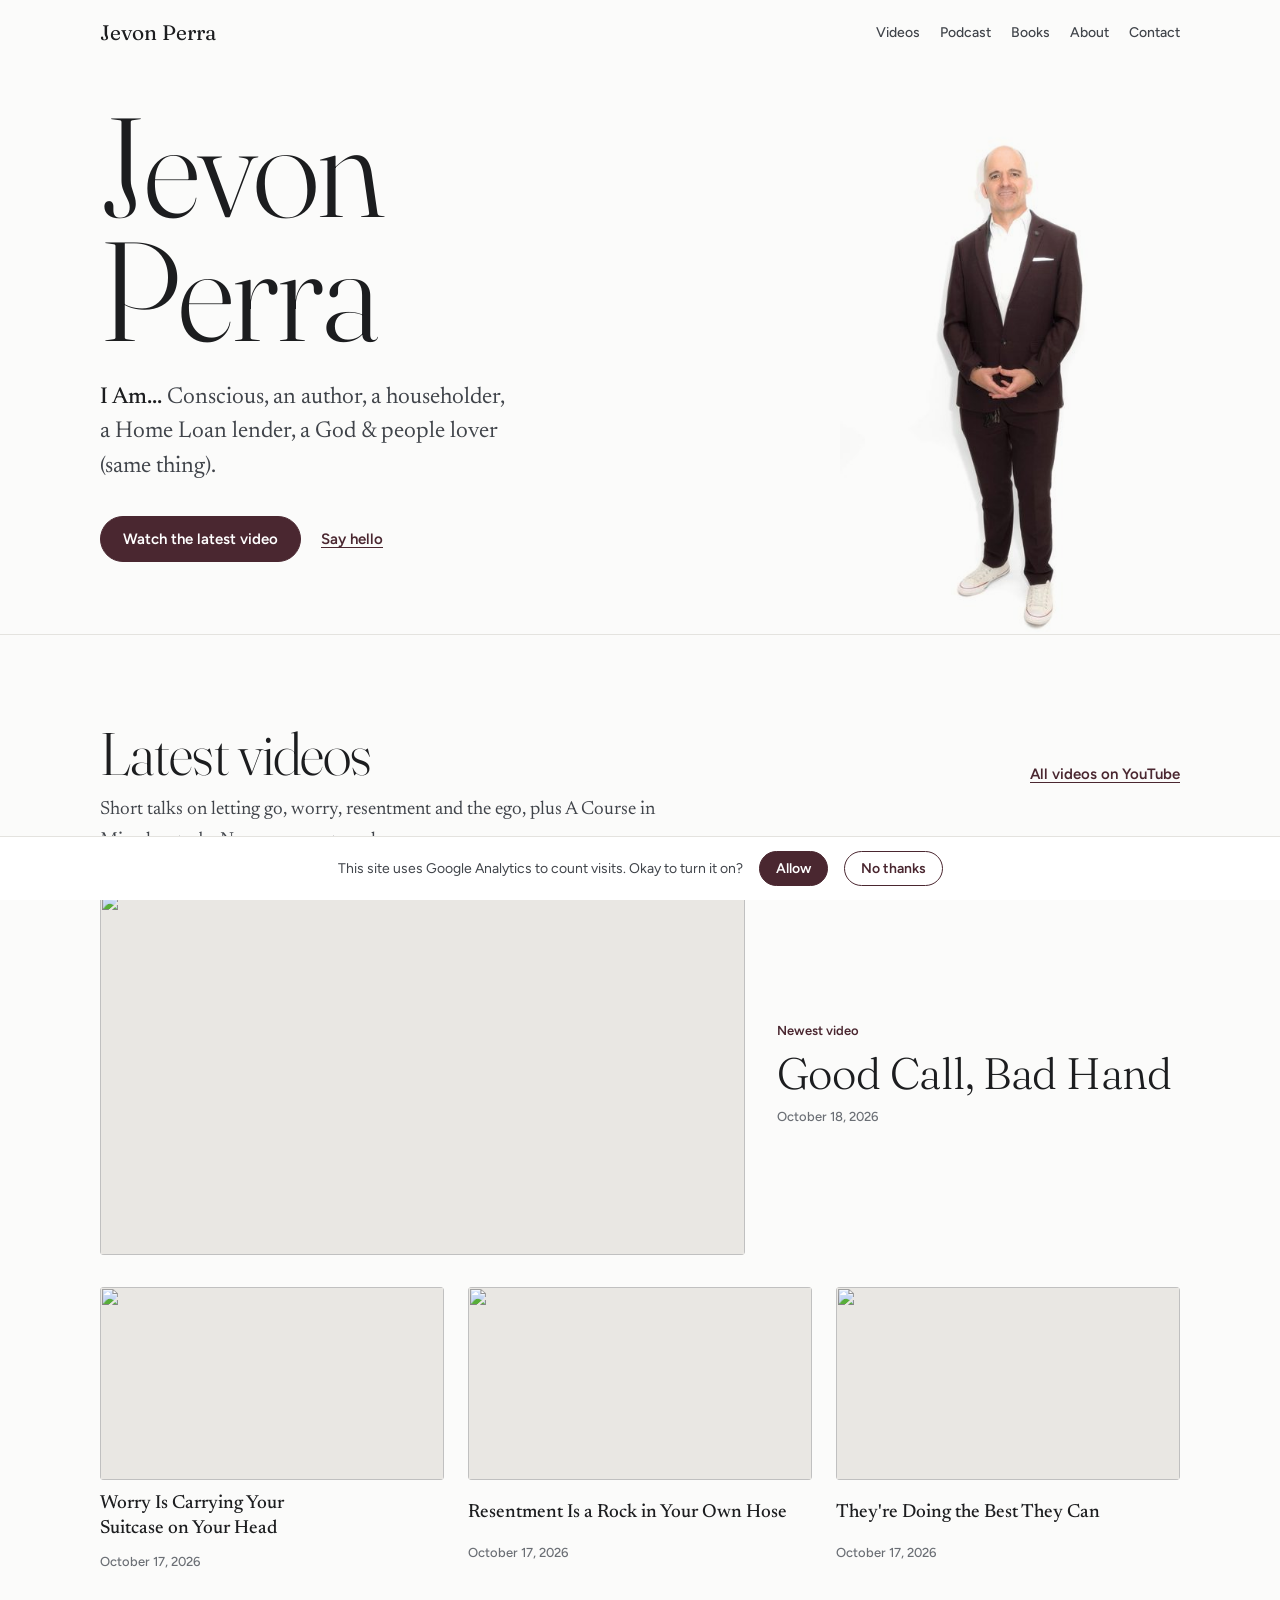
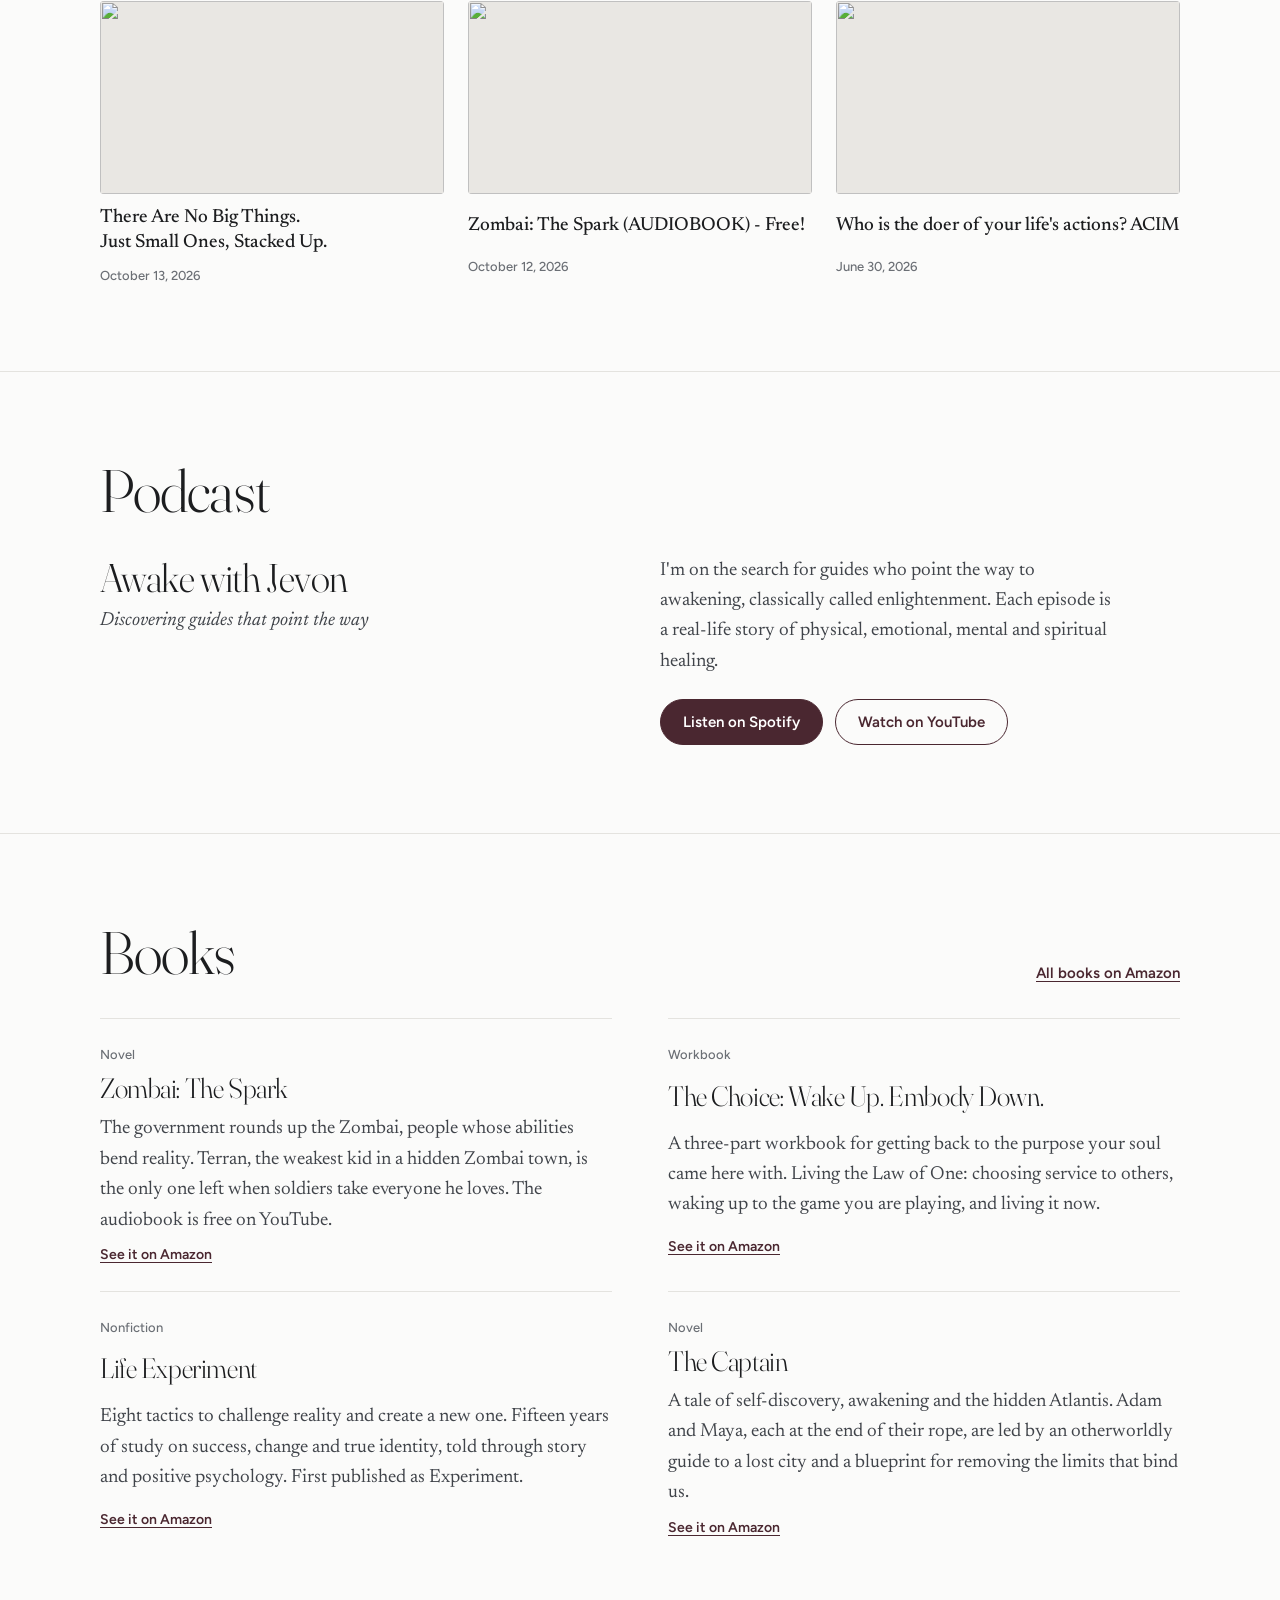
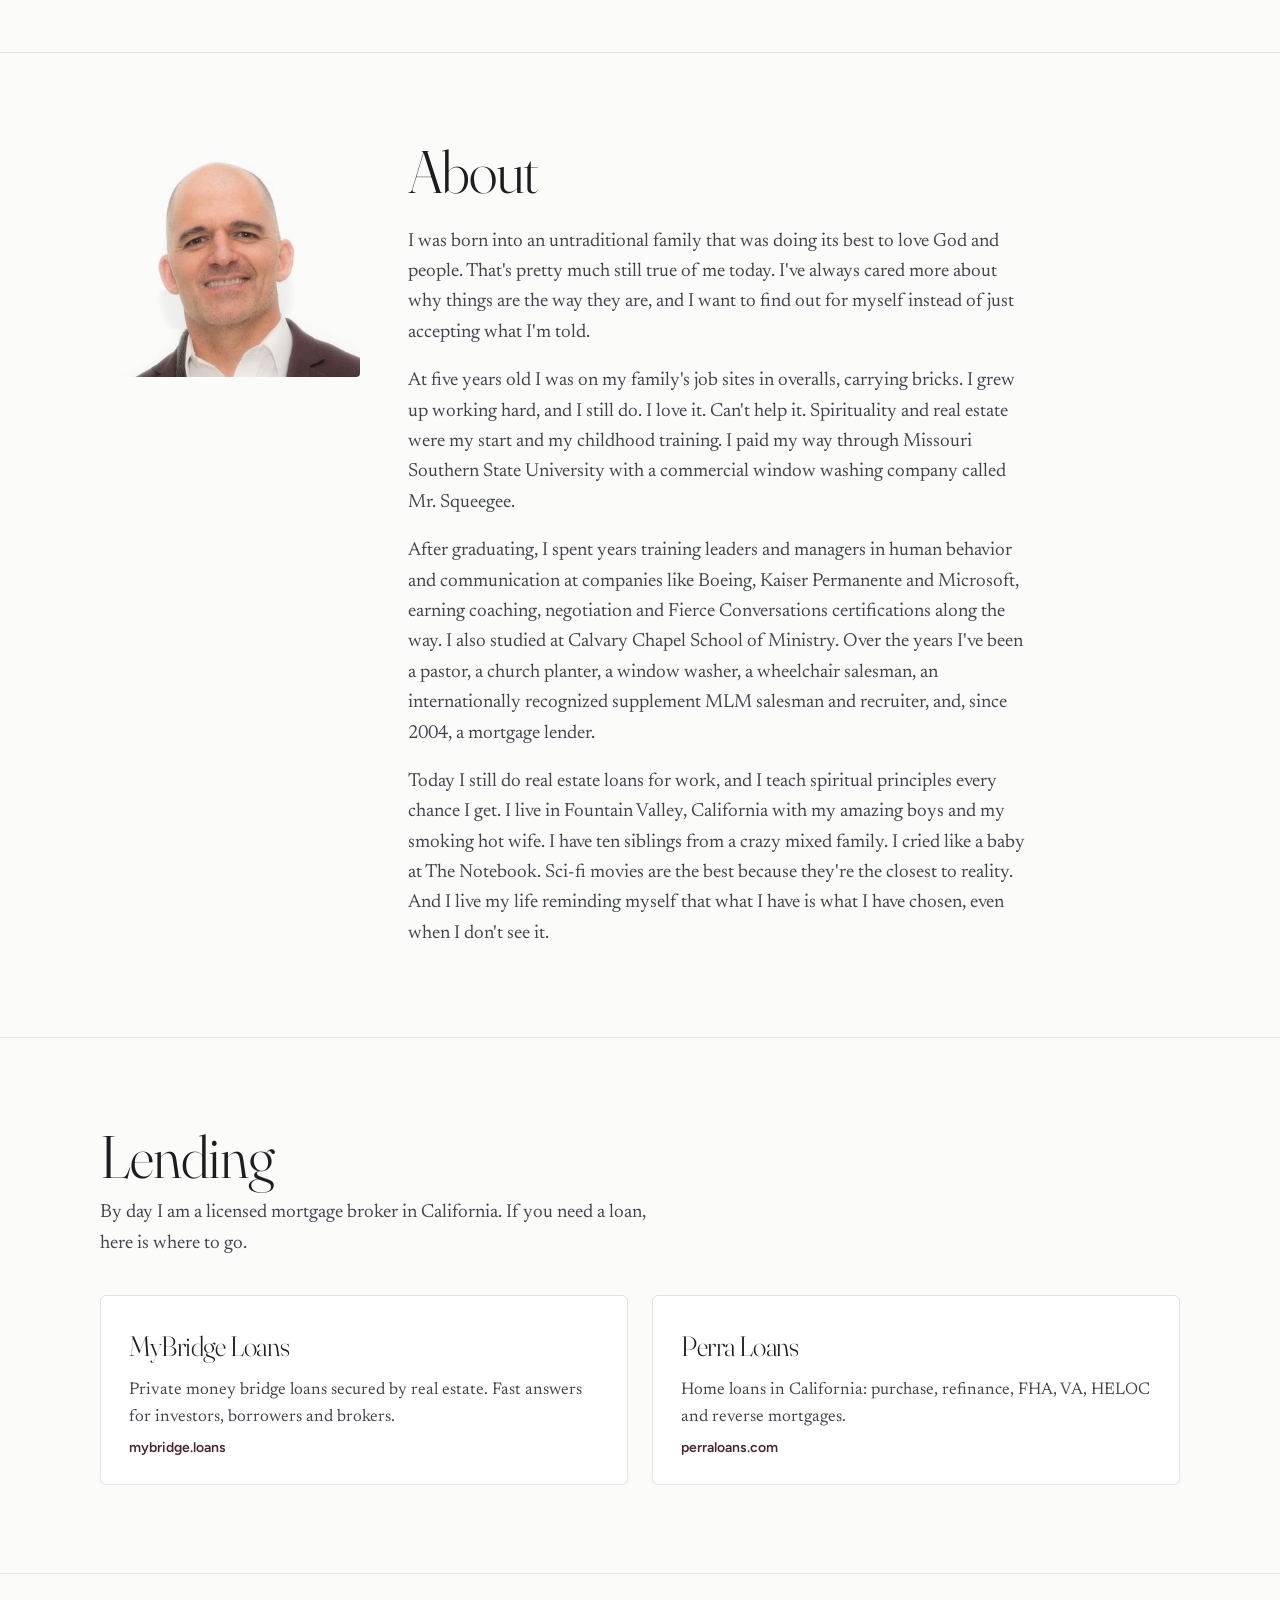
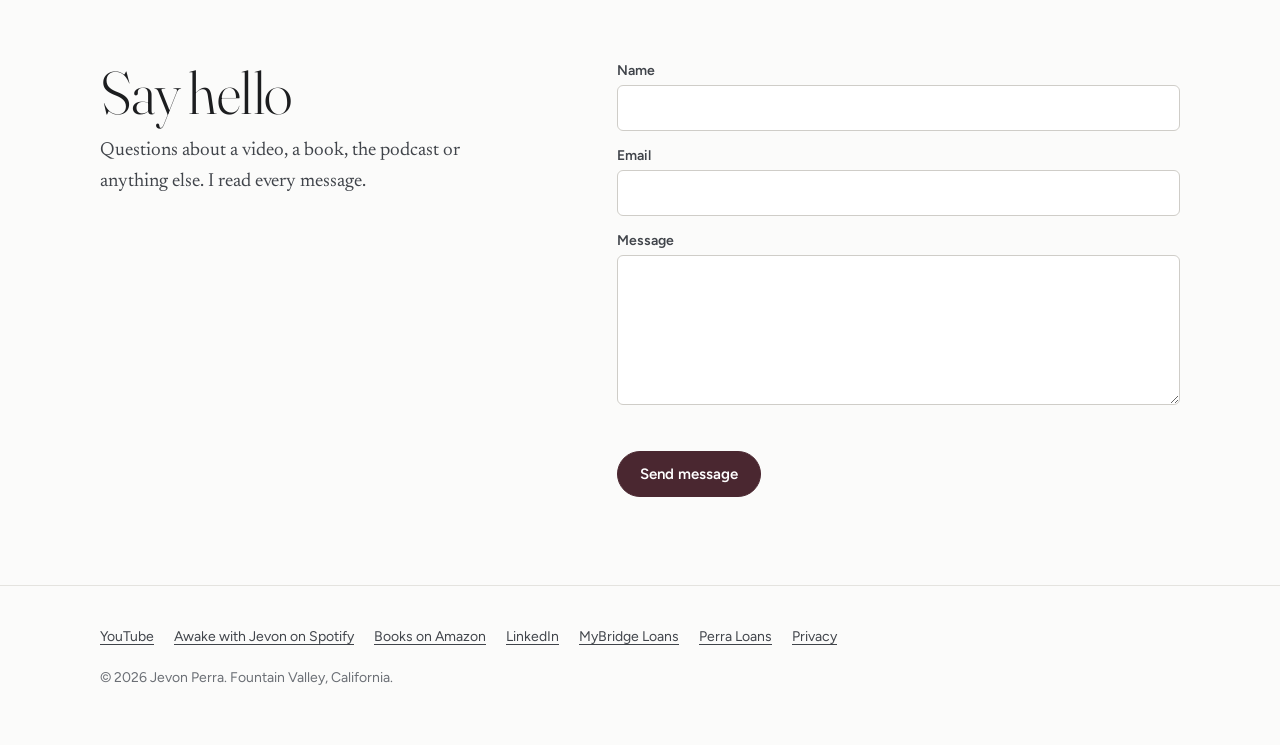
==== commit b13169f0: "Update About section with Jevon's rewrite Co-Authored-By: Claude Opus 5.5 <noreply@anthropic.com> Cl" ====
--- a/index.html
+++ b/index.html
@@ -92,10 +92,10 @@
     <img src="/img/jevon-headshot-360.jpg" srcset="/img/jevon-headshot-360.jpg 360w, /img/jevon-headshot-720.jpg 720w" sizes="260px" width="360" height="327" alt="Jevon Perra headshot" loading="lazy">
     <div class="copy">
       <h2 id="about-h" style="font-size:clamp(38px,5vw,60px);line-height:1;margin-bottom:8px">About</h2>
-      <p>At five years old I was on my family's job sites in overalls, carrying bricks.</p>
-      <p>That is where real estate started for me: building and remodeling multifamily properties for my family's business in Southern California. I paid my way through Missouri Southern State University with a commercial window washing company called Mr. Squeegee.</p>
-      <p>I spent years training leaders and managers in human behavior and communication at companies like Boeing, Kaiser Permanente and Microsoft, and earned coaching, negotiation and Fierce Conversations certifications along the way. I studied at Calvary Chapel School of Ministry.</p>
-      <p>I have been in lending for more than twenty years, and I teach spiritual principles every chance I get. Today I live in Fountain Valley, California with my family. I have five sisters and two brothers, and I cried like a baby at The Notebook.</p>
+      <p>I was born into an untraditional family that was doing its best to love God and people. That's pretty much still true of me today. I've always cared more about why things are the way they are, and I want to find out for myself instead of just accepting what I'm told.</p>
+      <p>At five years old I was on my family's job sites in overalls, carrying bricks. I grew up working hard, and I still do. I love it. Can't help it. Spirituality and real estate were my start and my childhood training. I paid my way through Missouri Southern State University with a commercial window washing company called Mr. Squeegee.</p>
+      <p>After graduating, I spent years training leaders and managers in human behavior and communication at companies like Boeing, Kaiser Permanente and Microsoft, earning coaching, negotiation and Fierce Conversations certifications along the way. I also studied at Calvary Chapel School of Ministry. Over the years I've been a pastor, a church planter, a window washer, a wheelchair salesman, an internationally recognized supplement MLM salesman and recruiter, and, since 2004, a mortgage lender.</p>
+      <p>Today I still do real estate loans for work, and I teach spiritual principles every chance I get. I live in Fountain Valley, California with my amazing boys and my smoking hot wife. I have ten siblings from a crazy mixed family. I cried like a baby at The Notebook. Sci-fi movies are the best because they're the closest to reality. And I live my life reminding myself that what I have is what I have chosen, even when I don't see it.</p>
     </div>
   </div>
 </section>
